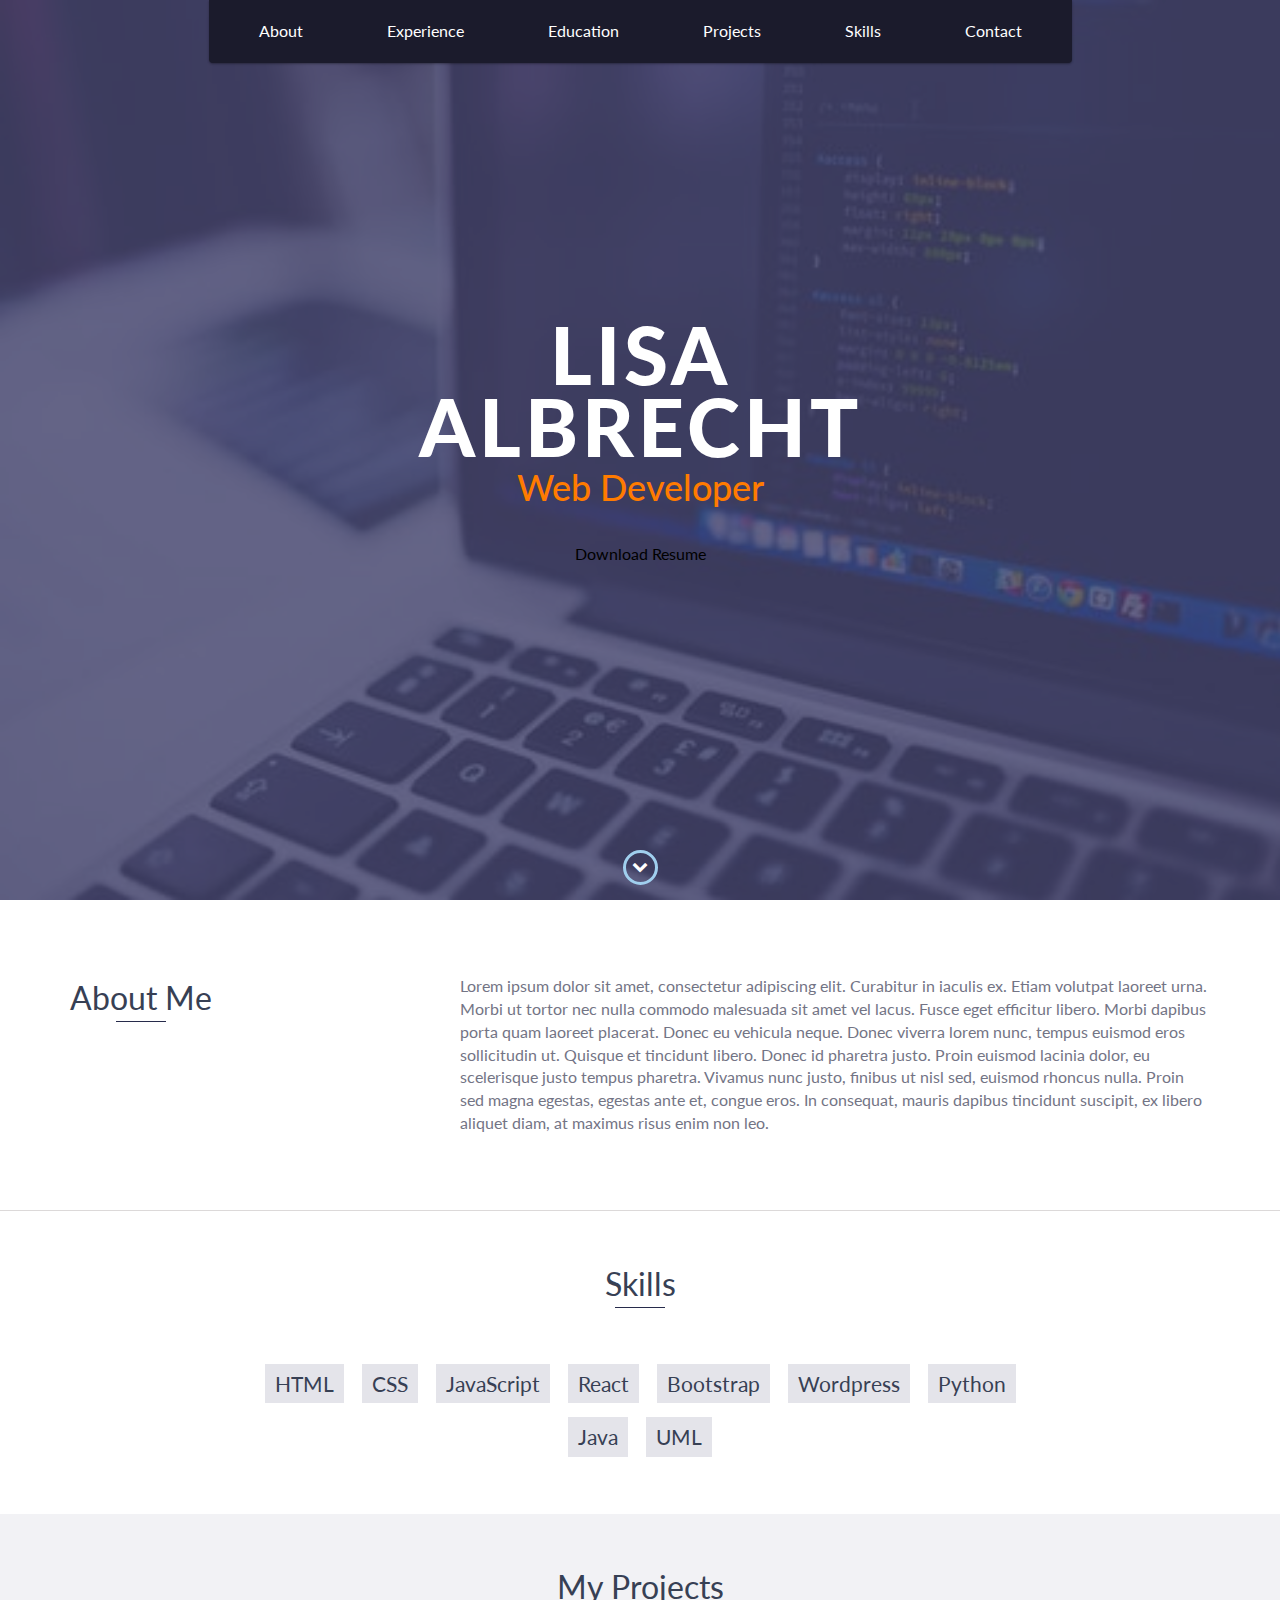
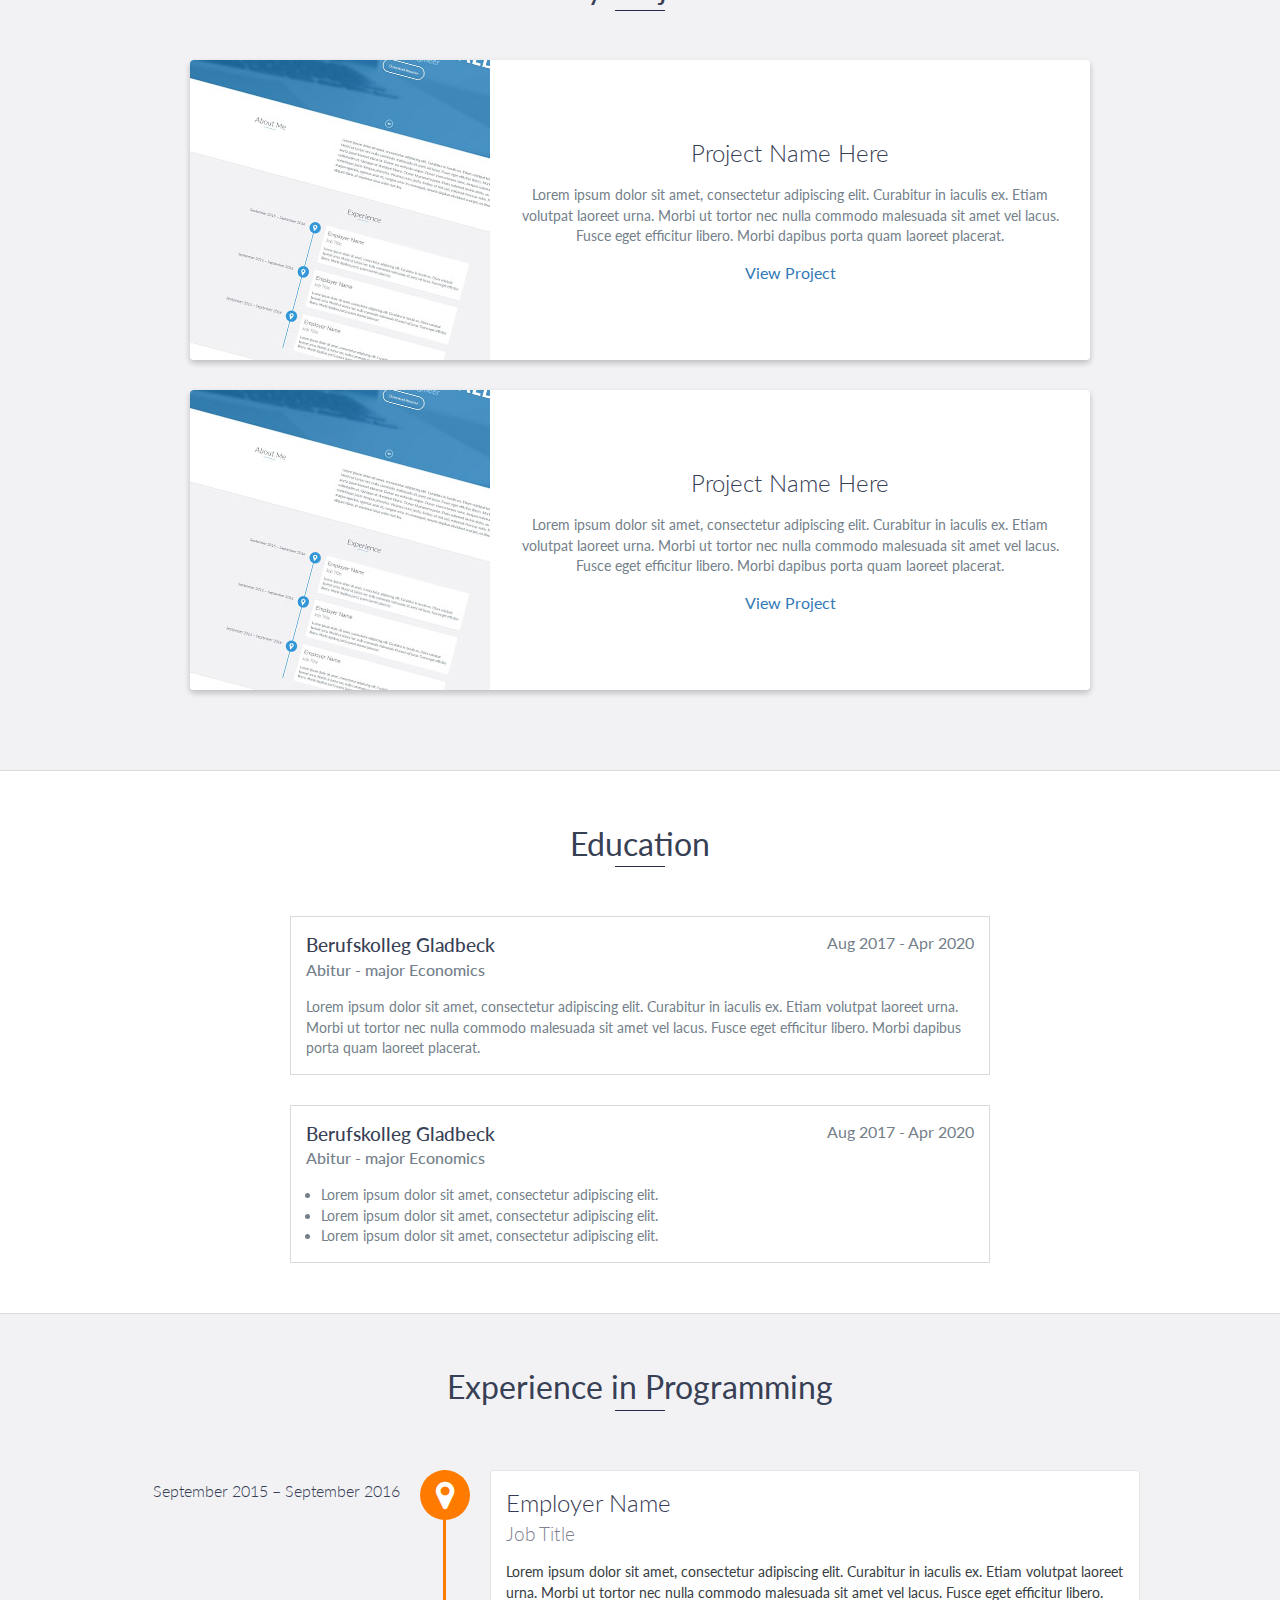
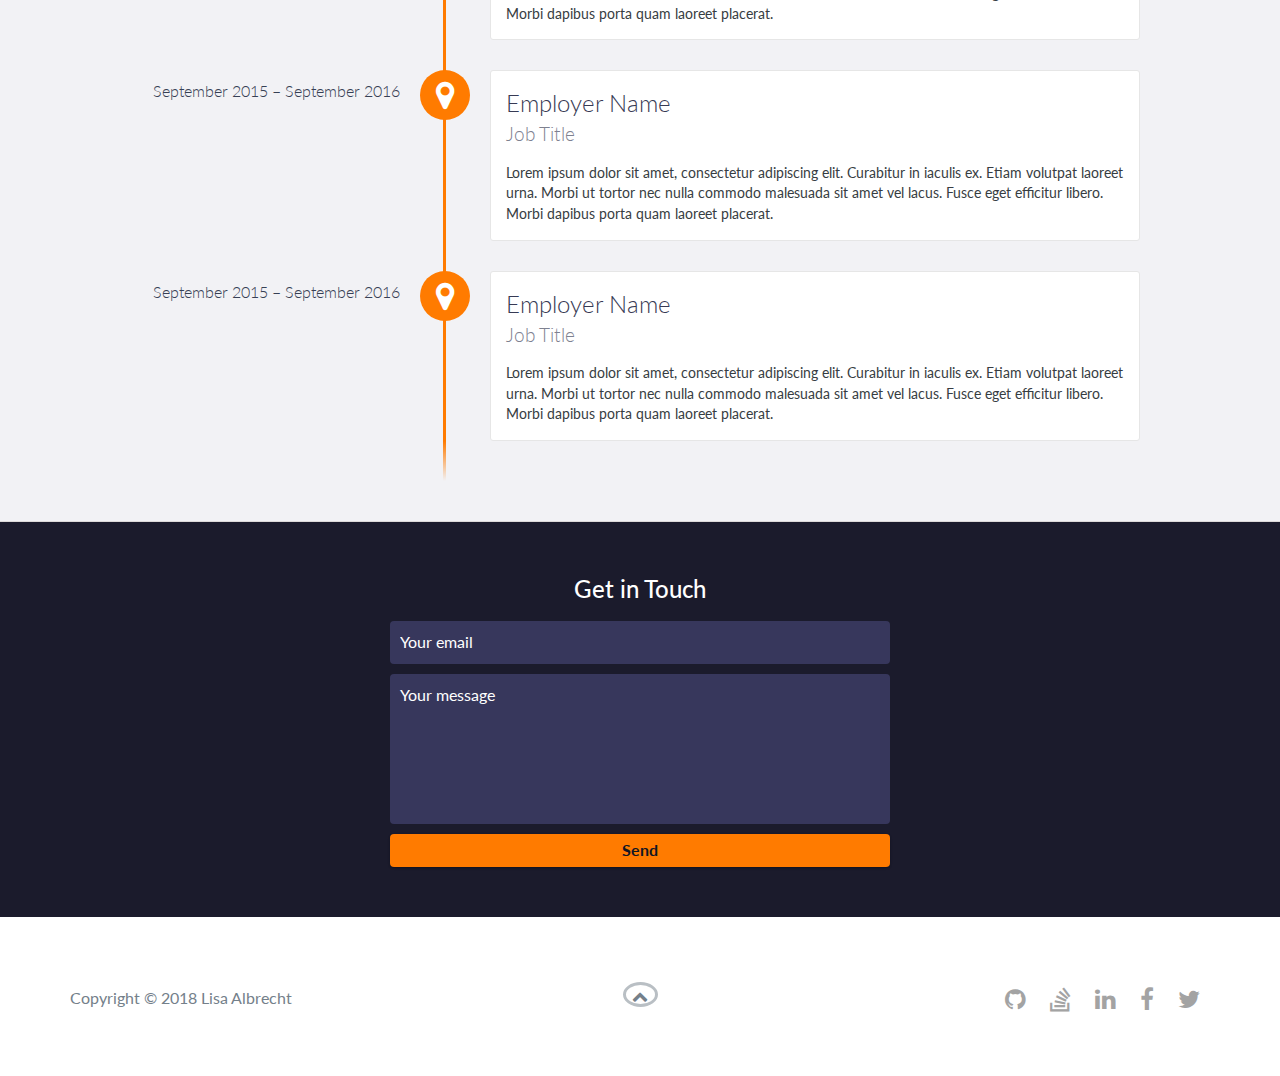
==== Personal_Website/index.html @ 87b9ea78 "Added files via upload" ====
<!DOCTYPE html>
<html class="no-js" lang="en">

<head>
    <meta charset="utf-8">
    <meta http-equiv="X-UA-Compatible" content="IE=edge">
    <meta name="viewport" content="width=device-width, initial-scale=1">
    <title>Lisa Albrecht Portfolio</title>
	<link rel="shortcut icon" href="icon.png" type="image">
	<link rel="icon" href="icon.png" type="image">
    <link href="https://fonts.googleapis.com/css?family=Lato:300,400,700,900" rel="stylesheet">
    <link rel="stylesheet" href="libs/font-awesome/css/font-awesome.min.css">
    <link href="css/bootstrap.min.css" rel="stylesheet">
    <link href="css/styles.css" rel="stylesheet">
</head>

<body>
    <div id="mobile-menu-open" class="shadow-large">
        <i class="fa fa-bars" aria-hidden="true"></i>
    </div>
    <!-- End #mobile-menu-toggle -->
    <header>
        <div id="mobile-menu-close">
            <span>Close</span> <i class="fa fa-times" aria-hidden="true"></i>
        </div>
        <ul id="menu" class="shadow">
            <li>
                <a href="#about">About</a>
            </li>
            <li>
                <a href="#experience">Experience</a>
            </li>
            <li>
                <a href="#education">Education</a>
            </li>
            <li>
                <a href="#projects">Projects</a>
            </li>
            <li>
                <a href="#skills">Skills</a>
            </li>
            <li>
                <a href="#contact">Contact</a>
            </li>
        </ul>

    </header>
    <!-- End header -->

    <div id="lead">
        <div id="lead-content">
            <h1>Lisa Albrecht</h1>
            <h2>Web Developer</h2>
            <a href="#" class="btn-rounded-white">Download Resume</a>
        </div>
        <!-- End #lead-content -->

        <div id="lead-overlay"></div>

        <div id="lead-down">
            <span>
                <i class="fa fa-chevron-down" aria-hidden="true"></i>
            </span>
        </div>
        <!-- End #lead-down -->
    </div>
    <!-- End #lead -->

    <div id="about">
        <div class="container">
            <div class="row">
                <div class="col-md-4">
                    <h2 class="heading">About Me</h2>
                </div>
                <div class="col-md-8">
                    <p>
                        Lorem ipsum dolor sit amet, consectetur adipiscing elit. Curabitur in iaculis ex. Etiam volutpat laoreet urna. Morbi ut tortor nec nulla commodo malesuada sit amet vel lacus. Fusce eget efficitur libero. Morbi dapibus porta quam laoreet placerat. Donec
                        eu vehicula neque. Donec viverra lorem nunc, tempus euismod eros sollicitudin ut. Quisque et tincidunt libero. Donec id pharetra justo. Proin euismod lacinia dolor, eu scelerisque justo tempus pharetra. Vivamus nunc justo, finibus
                        ut nisl sed, euismod rhoncus nulla. Proin sed magna egestas, egestas ante et, congue eros. In consequat, mauris dapibus tincidunt suscipit, ex libero aliquet diam, at maximus risus enim non leo.
                    </p>
                </div>
            </div>
        </div>
    </div>
    <!-- End #about -->

    <div id="skills">
            <h2 class="heading">Skills</h2>
            <ul>
                <li>HTML</li>
                <li>CSS</li>
                <li>JavaScript</li>
                <li>React</li>
                <li>Bootstrap</li>
                <li>Wordpress</li>
                <li>Python</li>
                <!--<li>AngularJs</li>-->
                <li>Java</li>            
                <!--<li>PHP</li>
                <li>Laravel</li>-->
                <li>UML</li>
            </ul>
        </div>
        <!-- End #skills -->

        <div id="projects" class="background-alt">
                <h2 class="heading">My Projects</h2>
                <div class="container">
                    <div class="row">
                        <div class="project shadow-large">
                            <div class="project-image">
                                <img src="images/project.jpg" />
                            </div>
                            <!-- End .project-image -->
                            <div class="project-info">
                                <h3>Project Name Here</h3>
                                <p>
                                    Lorem ipsum dolor sit amet, consectetur adipiscing elit. Curabitur in iaculis ex. Etiam volutpat laoreet urna. Morbi ut tortor nec nulla commodo malesuada sit amet vel lacus. Fusce eget efficitur libero. Morbi dapibus porta quam laoreet placerat.
                                </p>
                                <a href="#">View Project</a>
                            </div>
                            <!-- End .project-info -->
                        </div>
                        <!-- End .project -->
        
                        <div class="project shadow-large">
                            <div class="project-image">
                                <img src="images/project.jpg" />
                            </div>
                            <!-- End .project-image -->
                            <div class="project-info">
                                <h3>Project Name Here</h3>
                                <p>
                                    Lorem ipsum dolor sit amet, consectetur adipiscing elit. Curabitur in iaculis ex. Etiam volutpat laoreet urna. Morbi ut tortor nec nulla commodo malesuada sit amet vel lacus. Fusce eget efficitur libero. Morbi dapibus porta quam laoreet placerat.
                                </p>
                                <a href="#">View Project</a>
                            </div>
                            <!-- End .project-info -->
                        </div>
                        <!-- End .project -->
                    </div>
                </div>
            </div>
            <!-- End #projects -->

    <div id="education">
        <h2 class="heading">Education</h2>
        <div class="education-block">
            <h3>Berufskolleg Gladbeck</h3>
            <span class="education-date">Aug 2017 - Apr 2020</span>
            <h4>Abitur - major Economics</h4>
            <p>
                Lorem ipsum dolor sit amet, consectetur adipiscing elit. Curabitur in iaculis ex. Etiam volutpat laoreet urna. Morbi ut tortor nec nulla commodo malesuada sit amet vel lacus. Fusce eget efficitur libero. Morbi dapibus porta quam laoreet placerat.
            </p>
        </div>
        <!-- End .education-block -->

        <div class="education-block">
            <h3>Berufskolleg Gladbeck</h3>
            <span class="education-date">Aug 2017 - Apr 2020</span>
            <h4>Abitur - major Economics</h4>
            <ul>
                <li>
                    Lorem ipsum dolor sit amet, consectetur adipiscing elit.
                </li>
                <li>
                    Lorem ipsum dolor sit amet, consectetur adipiscing elit.
                </li>
                <li>
                    Lorem ipsum dolor sit amet, consectetur adipiscing elit.
                </li>
            </ul>
        </div>
        <!-- End .education-block -->
    </div>
    <!-- End #education -->

    <div id="experience" class="background-alt">
            <h2 class="heading">Experience in Programming</h2>
            <div id="experience-timeline">
                <div data-date="September 2015 – September 2016">
                    <h3>Employer Name</h3>
                    <h4>Job Title</h4>
                    <p>
                        Lorem ipsum dolor sit amet, consectetur adipiscing elit. Curabitur in iaculis ex. Etiam volutpat laoreet urna. Morbi ut tortor nec nulla commodo malesuada sit amet vel lacus. Fusce eget efficitur libero. Morbi dapibus porta quam laoreet placerat.
                    </p>
                </div>
    
                <div data-date="September 2015 – September 2016">
                    <h3>Employer Name</h3>
                    <h4>Job Title</h4>
                    <p>
                        Lorem ipsum dolor sit amet, consectetur adipiscing elit. Curabitur in iaculis ex. Etiam volutpat laoreet urna. Morbi ut tortor nec nulla commodo malesuada sit amet vel lacus. Fusce eget efficitur libero. Morbi dapibus porta quam laoreet placerat.
                    </p>
                </div>
    
                <div data-date="September 2015 – September 2016">
                    <h3>Employer Name</h3>
                    <h4>Job Title</h4>
                    <p>
                        Lorem ipsum dolor sit amet, consectetur adipiscing elit. Curabitur in iaculis ex. Etiam volutpat laoreet urna. Morbi ut tortor nec nulla commodo malesuada sit amet vel lacus. Fusce eget efficitur libero. Morbi dapibus porta quam laoreet placerat.
                    </p>
                </div>
            </div>
        </div>
        <!-- End #experience -->

    <div id="contact">
        <h2>Get in Touch</h2>
        <div id="contact-form">
            <form method="POST" action="https://formspree.io/email@email.com">
                <input type="hidden" name="_subject" value="Contact request from personal website" />
                <input type="email" name="_replyto" placeholder="Your email" required>
                <textarea name="message" placeholder="Your message" required></textarea>
                <button type="submit">Send</button>
            </form>
        </div>
        <!-- End #contact-form -->
    </div>
    <!-- End #contact -->

    <footer>
        <div class="container">
            <div class="row">
                <div class="col-sm-5 copyright">
                    <p>
                        Copyright &copy; 2018 Lisa Albrecht
                    </p>
                </div>
                <div class="col-sm-2 top">
                    <span id="to-top">
                        <i class="fa fa-chevron-up" aria-hidden="true"></i>
                    </span>
                </div>
                <div class="col-sm-5 social">
                    <ul>
                        <li>
                            <a href="https://github.com/ivyxox" target="_blank"><i class="fa fa-github" aria-hidden="true"></i></a>
                        </li>
                        <li>
                            <a href="https://stackoverflow.com/" target="_blank"><i class="fa fa-stack-overflow" aria-hidden="true"></i></a>
                        </li>
                        <li>
                            <a href="https://linkedin.com/" target="_blank"><i class="fa fa-linkedin" aria-hidden="true"></i></a>
                        </li>
                        <li>
                            <a href="https://www.facebook.com/" target="_blank"><i class="fa fa-facebook" aria-hidden="true"></i></a>
                        </li>
                        <li>
                            <a href="https://twitter.com/" target="_blank"><i class="fa fa-twitter" aria-hidden="true"></i></a>
                        </li>
                    </ul>
                </div>
            </div>
        </div>
    </footer>
    <!-- End footer -->

    <script src="https://ajax.googleapis.com/ajax/libs/jquery/1.12.4/jquery.min.js"></script>
    <script src="js/scripts.min.js"></script>
</body>

</html>
---- Personal_Website/css/styles.css ----
/*!
    Title: Dev Portfolio Template
    Version: 1.2.1
    Last Change: 08/28/2017
    Author: Ryan Fitzgerald
    Repo: https://github.com/RyanFitzgerald/devportfolio-template
    Issues: https://github.com/RyanFitzgerald/devportfolio-template/issues

    Description: This file contains all the styles associated with the page
    that don't come from third party libraries. This file gets compiled using
    Gulp and send to the /css folder which is then loaded on the page.
*/
body{
    font-family:'Lato', sans-serif;font-size:16px
}
body.active {
    overflow:hidden;z-index:-1
}
.no-js #experience-timeline>div{
    background:#fff;padding:10px;margin-bottom:10px;border:1px solid #dcd9d9
}
.no-js #experience-timeline>div h3{
    font-size:1.5em;font-weight:300;color:#373a54;display:inline-block;margin:0}
.no-js #experience-timeline>div h4{
    font-size:1.2em;font-weight:300;color:#7e8390;margin:0 0 15px 0}
.no-js #experience-timeline>div p{
    color:#747a8a;font-size:0.9em;margin:0}
.no-js #experience-timeline:before,.no-js #experience-timeline:after{
    content:none}
@keyframes dropHeader{
    0%{transform:translateY(-100%)}
    100%{transform:translateY(0)}}
header{
    position:absolute;top:0;left:0;right:0;text-align:center;z-index:10;
    animation-name:dropHeader;animation-iteration-count:1;
    animation-timing-function:ease;animation-duration:1.2s;
}
header ul{
    display:inline-block;background:rgb(27, 27, 44);
    text-align:center;padding:10px;margin:0;
    border-bottom-right-radius:4px;
    border-bottom-left-radius:4px}
header li{
    display:inline-block}header a{display:block;color:#ffffff;padding:10px 40px}
header a:hover{
    color:#fdfdfd;text-decoration:none;background:rgb(37, 37, 58);border-radius:4px}
header a:focus{
    color:#403f80;text-decoration:none}
header.active{
    display:block}
header.sticky{
    position:fixed;z-index:999}
#menu.active{display:block}
#mobile-menu-open{
    display:none;cursor:pointer;position:fixed;right:15px;top:10px;color:#c9c9c9;
    font-size:1.5em;z-index:20;padding:0 7px;border-radius:4px;background:#fff}
#mobile-menu-close{
    display:none;text-align:right;width:100%;background:rgb(255, 255, 255);
    font-size:1.5em;padding-right:15px;padding-top:10px;cursor:pointer;color:#706f88}
#mobile-menu-close span{
    font-size:0.5em;text-transform:uppercase}
#mobile-menu-close i{
    vertical-align:middle}footer{padding:50px 0}
.copyright{
    padding-top:20px}.copyright p{margin:0;color:#74808a}
.top{
    text-align:center}
.top span{
    cursor:pointer;display:block;margin:15px auto 0 auto;width:35px;height:25px;border-radius:50%;border:3px solid #b9bfc4;text-align:center}
.top i{
    color:#74808a}
.social{
    text-align:right}
.social ul{
    margin:5px 0 0 0;padding:0}
.social li{
    display:inline-block;font-size:1.5em;list-style:none}
.social a{
    display:block;color:#a3a3a3;padding:10px}.social a:hover{color: rgb(27, 27, 44)}
.btn-rounded-white{
    display:inline-block;color:rgb(0, 0, 0);padding:15px 25px; 
    /*background: rgb(232, 232, 255);*/ border-radius:20px;transition:.5s ease all}
.btn-rounded-white:hover{
    color:#ffffff;background:rgb(27, 27, 44);text-decoration:none;}
.grow:hover
{
    -webkit-transform: scale(1.3);
    -ms-transform: scale(1.3);
    transform: scale(1.3);
    box-shadow:0 3px 6px rgba(0,0,0,0.08),0 3px 6px rgba(0,0,0,0.15);
}
.shadow{
    box-shadow:0 1px 3px rgba(0,0,0,0.12),0 1px 2px rgba(0,0,0,0.24)}
.shadow-large{
    box-shadow:0 3px 6px rgba(0,0,0,0.08),0 3px 6px rgba(0,0,0,0.15)}
.heading{
    position:relative;display:inline-block;font-size:2em;font-weight:400;margin:0 0 30px 0}
.heading:after{
    position:absolute;content:'';top:100%;height:1px;width:50px;left:0;right:0;margin:0 auto;background:#272b4b}
.background-alt{
    background:#f2f2f5}
#lead{
    position:relative;height:100vh;min-height:500px;max-height:1080px;background:url(../images/lead-bg.jpeg);
    background-size:cover;padding:15px;overflow:hidden}
#lead-content{
    position:absolute;z-index:10;top:50%;left:50%;transform:translate(-50%, -50%);text-align:center}
#lead-content h1,#lead-content h2{
    margin:0}
#lead-content h1{
    color:#fff;font-weight:900;font-size:5em;text-transform:uppercase;letter-spacing:0.05em;line-height:0.9em}
#lead-content h2{
    color:#ff7b00;font-weight:500;font-size:2.25em;margin-bottom:15px}
#lead-overlay{
    position:absolute;height:100%;width:100%;top:0;right:0;bottom:0;left:0;background:rgba(63, 63, 105, 0.8);z-index:1}
#lead-down{
    position:absolute;left:0;right:0;width:100%;text-align:center;z-index:10;bottom:15px;color:#fff}
#lead-down span{
    cursor:pointer;display:block;margin:0 auto;width:35px;height:35px;border-radius:50%;border:3px solid #a0cfee;text-align:center}
#lead-down i{
    animation:pulsate 1.5s ease;animation-iteration-count:infinite;padding-top:5px}
@keyframes pulsate{
    0%{transform:scale(1, 1)}
    50%{transform:scale(1.2, 1.2)}
    100%{transform:scale(1, 1)}}
#about{
    padding:75px 15px;border-bottom:1px solid #dcd9d9}#about h2{color:#374054}
#about p{
    color:#737485;margin:0}
#experience{
    padding:50px 15px;text-align:center;border-bottom:1px solid #dcd9d9}
#experience h2{
    color:#374054}
#experience-timeline{
    margin:30px auto 0 auto;position:relative;max-width:1000px}
#experience-timeline:before{
    position:absolute;content:'';top:0;bottom:0;left:303px;right:auto;height:100%;width:3px;background:#ff7b00;z-index:0}
#experience-timeline:after{
    position:absolute;content:'';width:3px;height:40px;background:#33327c;
    background:linear-gradient(to bottom,#ff7b00, rgba(52,152,219,0));top:100%;left:303px}
.vtimeline-content{
    margin-left:350px;background:#fff;border:1px solid #e6e6e6;padding:15px;border-radius:3px;text-align:left}
.vtimeline-content h3{
    font-size:1.5em;font-weight:300;color:#373a54;display:inline-block;margin:0}
.vtimeline-content h4{
    font-size:1.2em;font-weight:300;color:#7e8190;margin:0 0 15px 0}
.vtimeline-content p{
    color:#373d42;font-size:0.9em;margin:0}
.vtimeline-point{
    position:relative;display:block;vertical-align:top;margin-bottom:30px}
.vtimeline-icon{
    position:relative;color:#fff;width:50px;height:50px;
    background:#ff7b00;border-radius:50%;float:left;z-index:99;margin-left:280px}.vtimeline-icon i{display:block;font-size:2em;margin-top:10px}.vtimeline-date{width:260px;text-align:right;position:absolute;left:0;top:10px;font-weight:300;color:#374054}
#education{
    padding:50px 15px 20px 15px;border-bottom:1px solid #dcd9d9;text-align:center}
#education h2{
    color:#374054;margin-bottom:50px}
.education-block{
    max-width:700px;margin:0 auto 30px auto;padding:15px;border:1px solid #dcd9d9;text-align:left}
.education-block h3{
    font-weight:500;float:left;margin:0;color:#374054}
.education-block span{
    color:#74808a;float:right}
.education-block h4{
    color:#74808a;clear:both;font-weight:500;margin:0 0 15px 0}
.education-block p,.education-block ul{
    margin:0;color:#74808a;font-size:0.9em}
.education-block ul{
    padding:0 0 0 15px}#projects{padding:50px 15px;border-bottom:1px solid #dcd9d9;text-align:center}
#projects h2{
    color:#374054;margin-bottom:50px}
.project{
    position:relative;max-width:900px;margin:0 auto 30px auto;overflow:hidden;background:#fff;border-radius:4px}
.project-image{
    float:left}.project-info{position:absolute;top:50%;transform:translateY(-50%);margin-left:300px;padding:15px}
.project-info h3{
    font-size:1.5em;font-weight:300;color:#374054;margin:0 0 15px 0}
.project-info p{
    color:#74808a;margin:0 0 15px 0;font-size:0.9em}
.no-image .project-info{
    position:relative;margin:0;padding:30px 15px;transform:none}
#more-projects{
    display:none}#skills{padding:50px 15px;text-align:center}
#skills h2{
    color:#374054;margin-bottom:50px}
#skills ul{
    display:block;margin:0 auto;padding:0;max-width:800px}
#skills li{
    display:inline-block;margin:7px;padding:5px 10px;color:#374054;
    background:#e4e4ea;list-style:none;cursor:default;font-size:1.3em
}
#contact{
    padding:50px 15px;background:rgb(27, 27, 44);text-align:center}
#contact h2{
    margin:0 0 15px 0;color:#fff;font-weight:500}
#contact-form{
    max-width:500px;margin:0 auto}
#contact-form input,#contact-form textarea{
    display:block;width:100%;padding:10px;border-radius:4px;border:none;margin-bottom:10px;background:rgba(63, 63, 105, 0.8);
    color:#fff;transition:.5s ease all}
#contact-form input::-webkit-input-placeholder,#contact-form textarea::-webkit-input-placeholder{
    color:#fff}
#contact-form input:-moz-placeholder,#contact-form textarea:-moz-placeholder{
    color:#fff;opacity:1}
#contact-form input::-moz-placeholder,#contact-form textarea::-moz-placeholder{
    color:#fff;opacity:1}
#contact-form input:-ms-input-placeholder,#contact-form textarea:-ms-input-placeholder{
    color:#fff}
#contact-form input:focus,#contact-form textarea:focus{
    outline:none;background:rgba(68, 68, 114, 0.8)}
#contact-form textarea{
    height:150px;resize:none}
#contact-form button{
    display:block;width:100%;background:#ff7b00;border-radius:4px;padding:5px 10px;border:none;color:#101624;
    font-weight:700;box-shadow:0 1px 3px rgba(0,0,0,0.12),0 1px 2px rgba(0,0,0,0.24);transition:.5s ease all}
#contact-form button:hover{
   box-shadow:0 10px 20px rgba(0,0,0,0.19),0 8px 8px rgba(0, 0, 0, 0.329); background:#ff891c; color:#101624;}
.optional-section{
    padding:50px 15px;text-align:center;border-top:1px solid #dcd9d9}
.optional-section h2{
    color:#374054}
.optional-section-block{
    max-width:700px;margin:0 auto 30px auto;padding:15px;border:1px solid #dcd9d9;background:#fff;text-align:left}
.optional-section-block h3{
    font-weight:500;margin:0 0 15px 0;}
.optional-section-block h4{
    color:#74808a;clear:both;font-weight:500;margin:0 0 15px 0}
.optional-section-block p,.optional-section-block ul{
    margin:0 0 15px 0;color:#74808a;font-size:0.9em}
.optional-section-block ul{
    padding:0 0 0 15px}
@media only screen and (max-width: 750px){
    #experience-timeline:before,#experience-timeline:after{left:23px}
    .vtimeline-date{width:auto;text-align:left;position:relative;margin-bottom:15px;display:block;margin-left:70px}
    .vtimeline-icon{margin-left:0}
    .vtimeline-content{margin-left:70px}
}
@media only screen and (max-width: 992px){
    #lead{height:auto;min-height:auto;max-height:auto;padding:100px 15px}
    #lead-content{position:relative;transform:none;left:auto;top:auto}
    #lead-content h1{font-size:3em}
    #lead-content h2{font-size:1.75em}
    #about{text-align:center}
    #about p{text-align:left}
}
@media only screen and (max-width: 768px){
    header{position:fixed;display:none;z-index:999;animation:none;bottom:0;height:100%}
    #mobile-menu-open,#mobile-menu-close{display:block}#menu{height:100%;overflow-y:auto;box-shadow:none;border-radius:0;width:100%}
    #menu li{display:block;margin-bottom:10px}
    #lead-content h1{font-size:2em}
    #lead-content h2{font-size:1.3em}
    #lead-content a{padding:10px 20px}
    #lead-down{display:none}
    .education-block h3,.education-block span{float:none}
    .project-image{display:none}
    .project-info{position:relative;margin:0;padding:30px 15px;top:auto;transform:none}
    footer{text-align:center}
    .social{text-align:center}}
    @media only screen and (max-width: 480px){
        #lead-content h1{font-size:1.5em}
        #lead-content h2{font-size:1em}
        #lead-content a{font-size:0.9em;padding:5px 10px}}
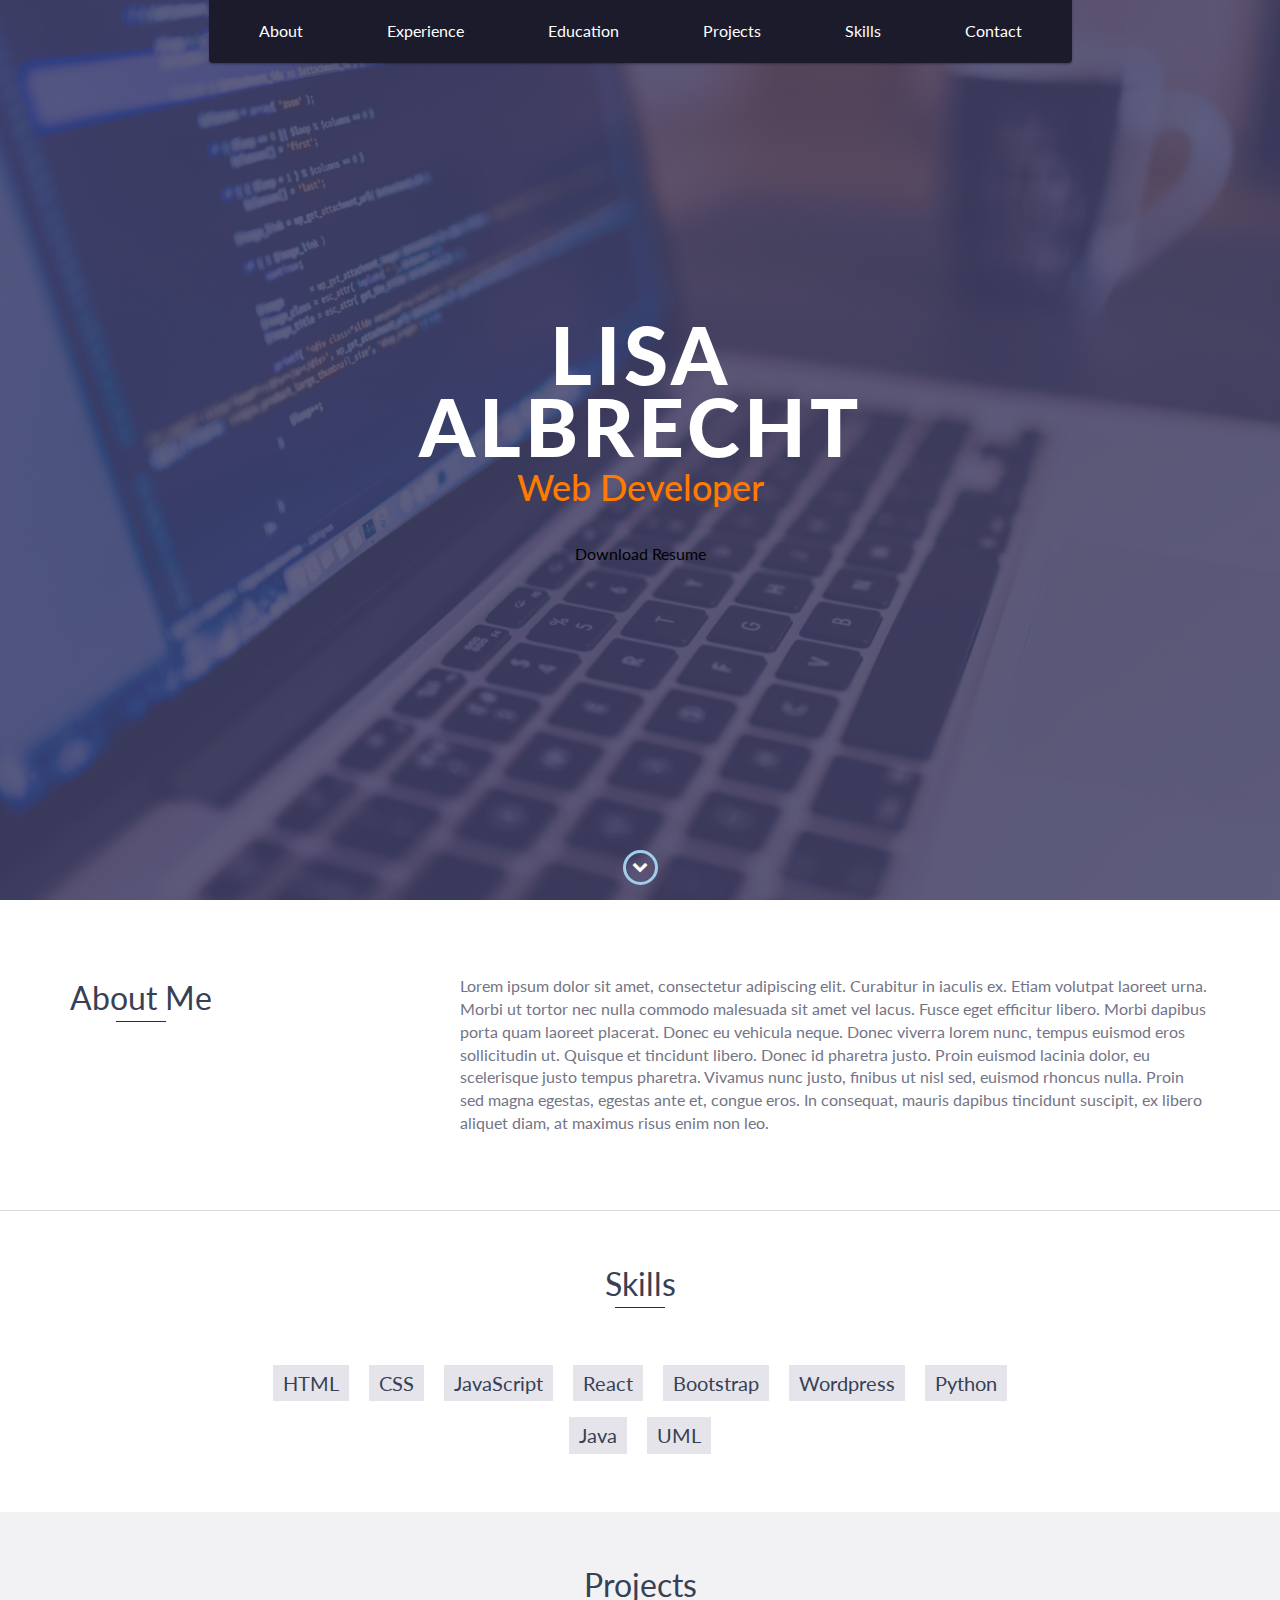
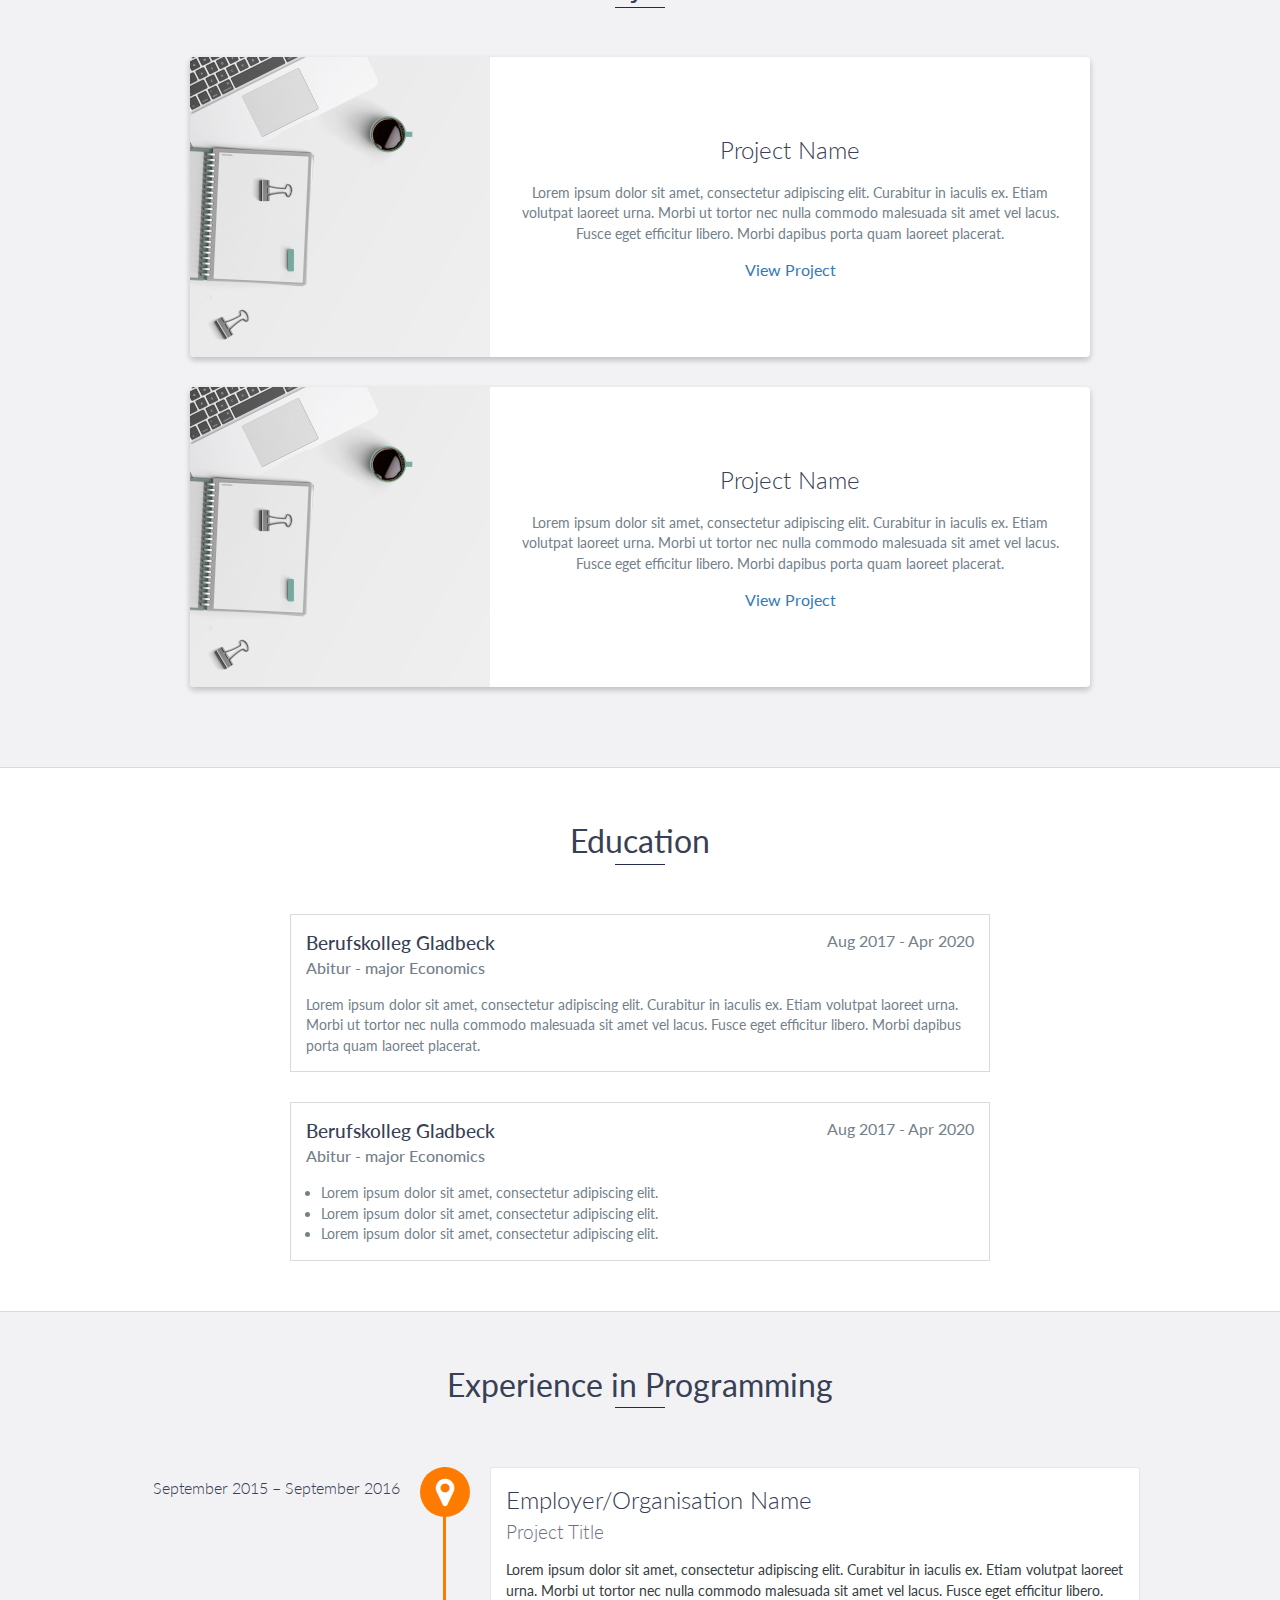
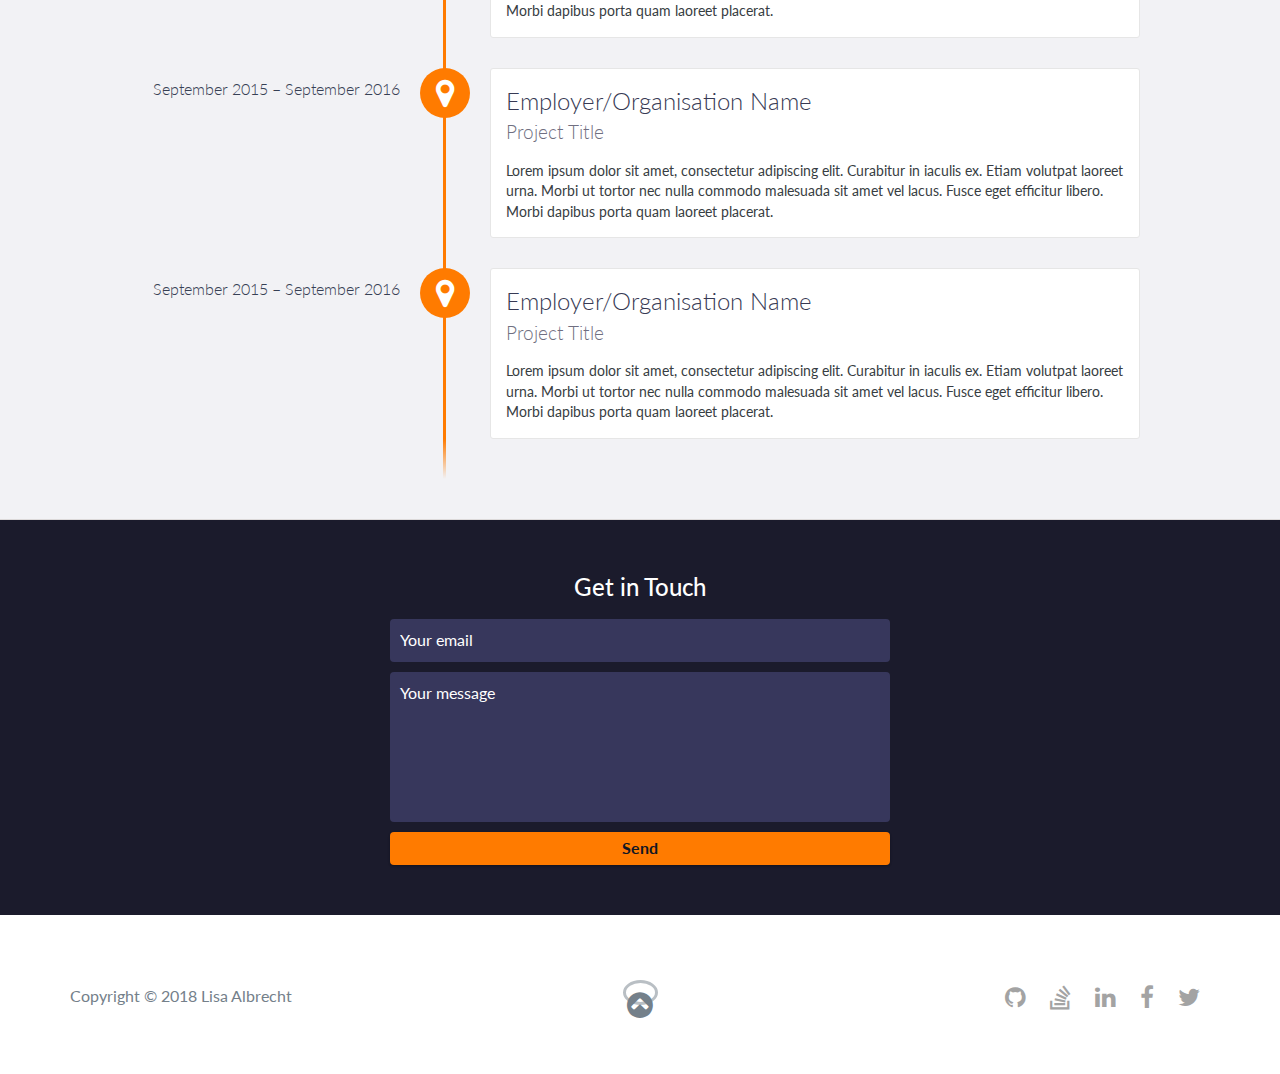
==== commit 80181d41: "navbar functionality, fa icons, colors, title-icon" ====
--- a/Personal_Website/index.html
+++ b/Personal_Website/index.html
@@ -104,16 +104,16 @@
         <!-- End #skills -->
 
         <div id="projects" class="background-alt">
-                <h2 class="heading">My Projects</h2>
+                <h2 class="heading">Projects</h2>
                 <div class="container">
                     <div class="row">
                         <div class="project shadow-large">
                             <div class="project-image">
-                                <img src="images/project.jpg" />
+                                <img src="./images/project3.jpg" />
                             </div>
                             <!-- End .project-image -->
                             <div class="project-info">
-                                <h3>Project Name Here</h3>
+                                <h3>Project Name</h3>
                                 <p>
                                     Lorem ipsum dolor sit amet, consectetur adipiscing elit. Curabitur in iaculis ex. Etiam volutpat laoreet urna. Morbi ut tortor nec nulla commodo malesuada sit amet vel lacus. Fusce eget efficitur libero. Morbi dapibus porta quam laoreet placerat.
                                 </p>
@@ -125,11 +125,11 @@
         
                         <div class="project shadow-large">
                             <div class="project-image">
-                                <img src="images/project.jpg" />
+                                <img src="./images/project3.jpg" />
                             </div>
                             <!-- End .project-image -->
                             <div class="project-info">
-                                <h3>Project Name Here</h3>
+                                <h3>Project Name</h3>
                                 <p>
                                     Lorem ipsum dolor sit amet, consectetur adipiscing elit. Curabitur in iaculis ex. Etiam volutpat laoreet urna. Morbi ut tortor nec nulla commodo malesuada sit amet vel lacus. Fusce eget efficitur libero. Morbi dapibus porta quam laoreet placerat.
                                 </p>
@@ -179,24 +179,24 @@
             <h2 class="heading">Experience in Programming</h2>
             <div id="experience-timeline">
                 <div data-date="September 2015 – September 2016">
-                    <h3>Employer Name</h3>
-                    <h4>Job Title</h4>
+                    <h3>Employer/Organisation Name</h3>
+                    <h4>Project Title</h4>
                     <p>
                         Lorem ipsum dolor sit amet, consectetur adipiscing elit. Curabitur in iaculis ex. Etiam volutpat laoreet urna. Morbi ut tortor nec nulla commodo malesuada sit amet vel lacus. Fusce eget efficitur libero. Morbi dapibus porta quam laoreet placerat.
                     </p>
                 </div>
     
                 <div data-date="September 2015 – September 2016">
-                    <h3>Employer Name</h3>
-                    <h4>Job Title</h4>
+                    <h3>Employer/Organisation Name</h3>
+                    <h4>Project Title</h4>
                     <p>
                         Lorem ipsum dolor sit amet, consectetur adipiscing elit. Curabitur in iaculis ex. Etiam volutpat laoreet urna. Morbi ut tortor nec nulla commodo malesuada sit amet vel lacus. Fusce eget efficitur libero. Morbi dapibus porta quam laoreet placerat.
                     </p>
                 </div>
     
                 <div data-date="September 2015 – September 2016">
-                    <h3>Employer Name</h3>
-                    <h4>Job Title</h4>
+                    <h3>Employer/Organisation Name</h3>
+                    <h4>Project Title</h4>
                     <p>
                         Lorem ipsum dolor sit amet, consectetur adipiscing elit. Curabitur in iaculis ex. Etiam volutpat laoreet urna. Morbi ut tortor nec nulla commodo malesuada sit amet vel lacus. Fusce eget efficitur libero. Morbi dapibus porta quam laoreet placerat.
                     </p>
@@ -229,7 +229,7 @@
                 </div>
                 <div class="col-sm-2 top">
                     <span id="to-top">
-                        <i class="fa fa-chevron-up" aria-hidden="true"></i>
+                        <i class="fa fa-chevron-circle-up"></i>
                     </span>
                 </div>
                 <div class="col-sm-5 social">
--- a/Personal_Website/css/styles.css
+++ b/Personal_Website/css/styles.css
@@ -41,9 +41,15 @@
     border-bottom-right-radius:4px;
     border-bottom-left-radius:4px}
 header li{
-    display:inline-block}header a{display:block;color:#ffffff;padding:10px 40px}
+    display:inline-block}
+header li:hover{
+    transition: 0.4ms; transform: scale(1.1);color:#fdfdfd;text-decoration:none;
+    background:rgb(37, 37, 58);border-radius:15px}
+header a{
+    display:block;color:#ffffff;padding:10px 40px}
 header a:hover{
-    color:#fdfdfd;text-decoration:none;background:rgb(37, 37, 58);border-radius:4px}
+    color:#fdfdfd;text-decoration:none;
+    background:rgb(37, 37, 58);border-radius:4px}
 header a:focus{
     color:#403f80;text-decoration:none}
 header.active{
@@ -82,13 +88,7 @@
     /*background: rgb(232, 232, 255);*/ border-radius:20px;transition:.5s ease all}
 .btn-rounded-white:hover{
     color:#ffffff;background:rgb(27, 27, 44);text-decoration:none;}
-.grow:hover
-{
-    -webkit-transform: scale(1.3);
-    -ms-transform: scale(1.3);
-    transform: scale(1.3);
-    box-shadow:0 3px 6px rgba(0,0,0,0.08),0 3px 6px rgba(0,0,0,0.15);
-}
+
 .shadow{
     box-shadow:0 1px 3px rgba(0,0,0,0.12),0 1px 2px rgba(0,0,0,0.24)}
 .shadow-large{
@@ -100,7 +100,7 @@
 .background-alt{
     background:#f2f2f5}
 #lead{
-    position:relative;height:100vh;min-height:500px;max-height:1080px;background:url(../images/lead-bg.jpeg);
+    position:relative;height:100vh;min-height:500px;max-height:1080px;background:url(../images/lead-bg.jpg);
     background-size:cover;padding:15px;overflow:hidden}
 #lead-content{
     position:absolute;z-index:10;top:50%;left:50%;transform:translate(-50%, -50%);text-align:center}
@@ -135,21 +135,23 @@
 #experience-timeline:before{
     position:absolute;content:'';top:0;bottom:0;left:303px;right:auto;height:100%;width:3px;background:#ff7b00;z-index:0}
 #experience-timeline:after{
-    position:absolute;content:'';width:3px;height:40px;background:#33327c;
+    position:absolute;content:'';width:3px;height:40px;background:#302f64;
     background:linear-gradient(to bottom,#ff7b00, rgba(52,152,219,0));top:100%;left:303px}
 .vtimeline-content{
     margin-left:350px;background:#fff;border:1px solid #e6e6e6;padding:15px;border-radius:3px;text-align:left}
 .vtimeline-content h3{
     font-size:1.5em;font-weight:300;color:#373a54;display:inline-block;margin:0}
 .vtimeline-content h4{
-    font-size:1.2em;font-weight:300;color:#7e8190;margin:0 0 15px 0}
+    font-size:1.2em;font-weight:300;color:#706f81;margin:0 0 15px 0}
 .vtimeline-content p{
     color:#373d42;font-size:0.9em;margin:0}
 .vtimeline-point{
-    position:relative;display:block;vertical-align:top;margin-bottom:30px}
+    position:relative;display:block;margin-bottom:30px}
 .vtimeline-icon{
     position:relative;color:#fff;width:50px;height:50px;
-    background:#ff7b00;border-radius:50%;float:left;z-index:99;margin-left:280px}.vtimeline-icon i{display:block;font-size:2em;margin-top:10px}.vtimeline-date{width:260px;text-align:right;position:absolute;left:0;top:10px;font-weight:300;color:#374054}
+    background:#ff7b00;border-radius:50%;float:left;z-index:99;margin-left:280px}
+.vtimeline-icon i{display:block;font-size:2em;margin-top:10px}
+.vtimeline-date{width:260px;text-align:right;position:absolute;left:0;top:10px;font-weight:300;color:#374054}
 #education{
     padding:50px 15px 20px 15px;border-bottom:1px solid #dcd9d9;text-align:center}
 #education h2{
@@ -185,8 +187,11 @@
 #skills ul{
     display:block;margin:0 auto;padding:0;max-width:800px}
 #skills li{
-    display:inline-block;margin:7px;padding:5px 10px;color:#374054;
-    background:#e4e4ea;list-style:none;cursor:default;font-size:1.3em
+    display:inline-block;margin:8px;padding:4px 10px;color:#374054;
+    background:#e4e4ea;list-style:none;cursor:default;font-size:1.25em
+}
+#to-top{
+    font-size: 30px;
 }
 #contact{
     padding:50px 15px;background:rgb(27, 27, 44);text-align:center}
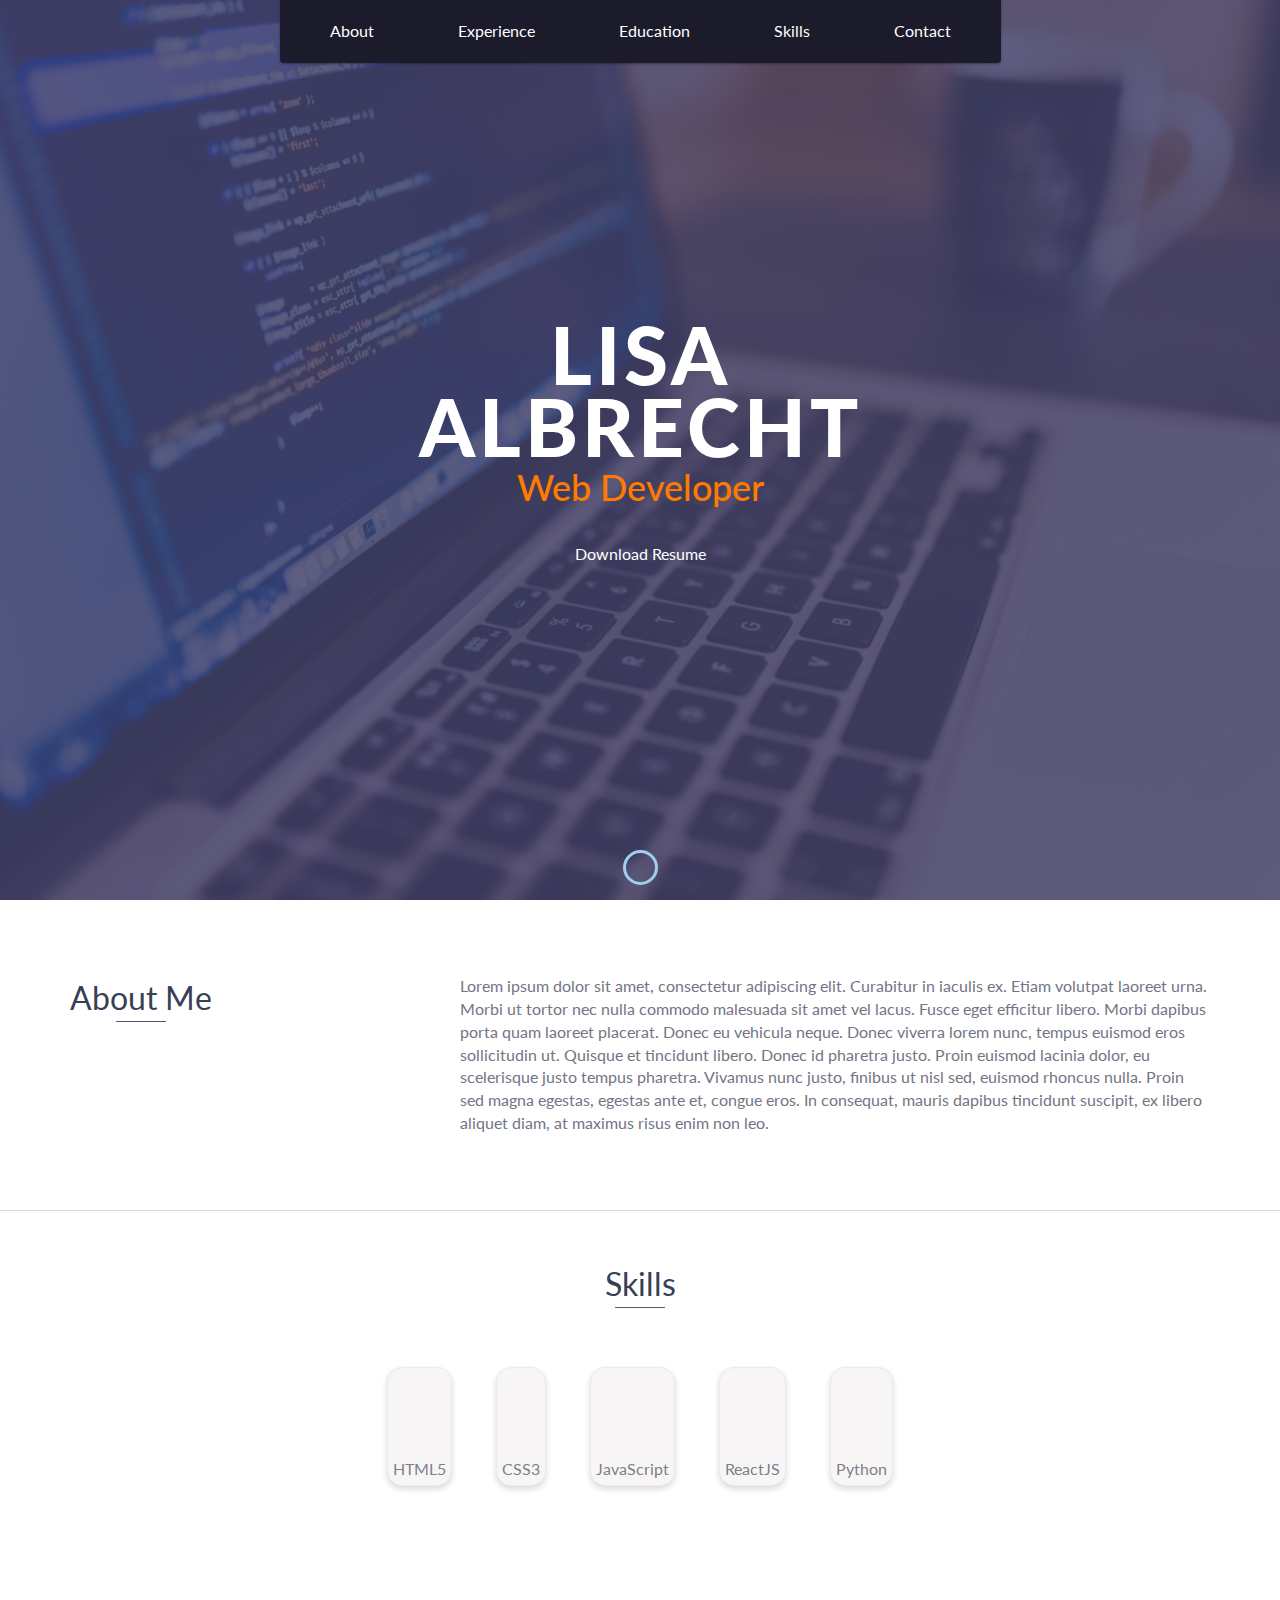
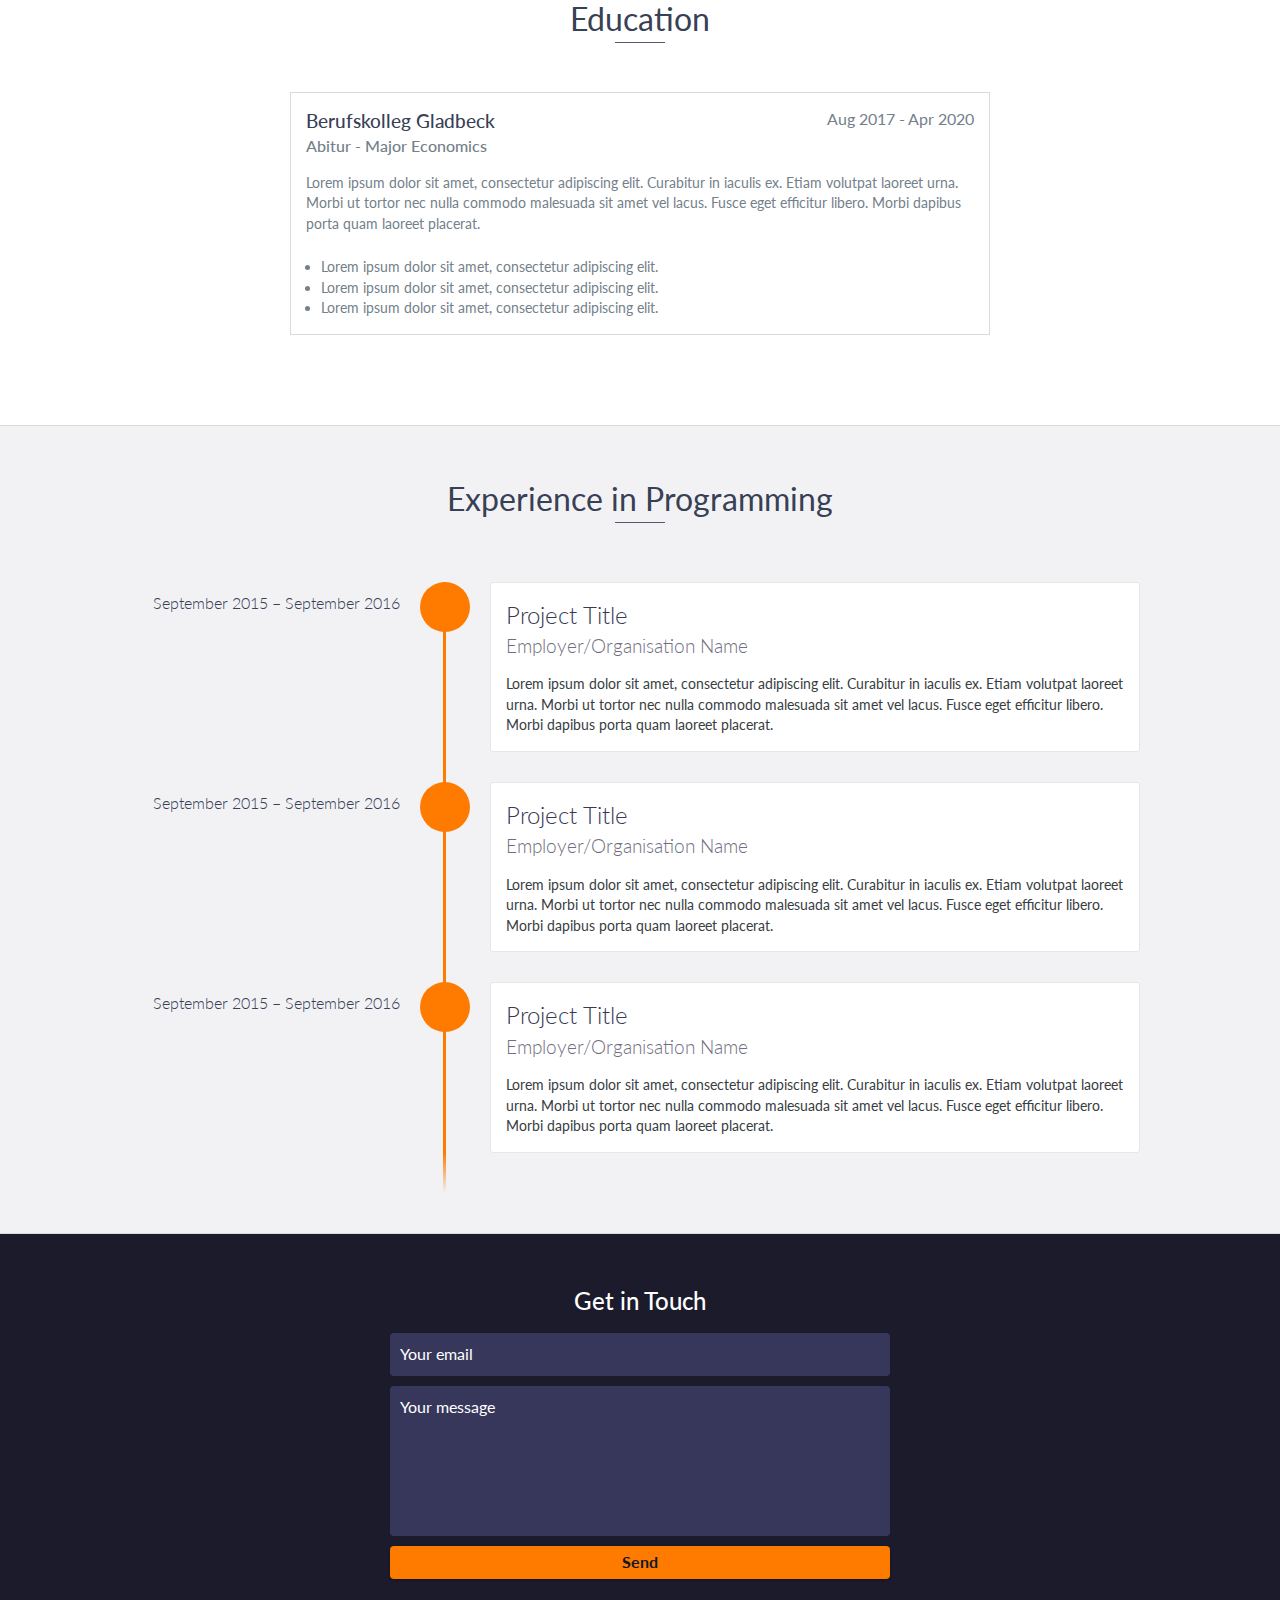
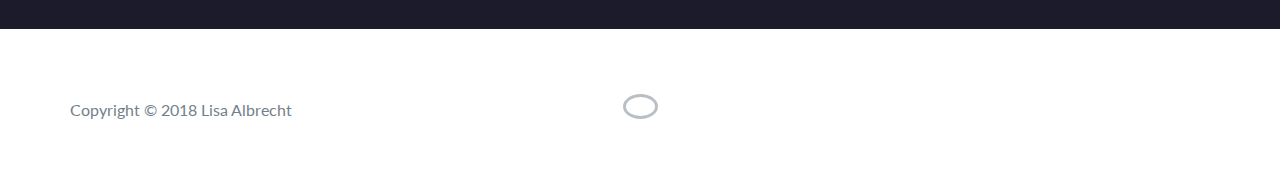
==== commit 2c3634e7: "shorter version, with animated Skill-Icons" ====
--- a/Personal_Website/index.html
+++ b/Personal_Website/index.html
@@ -8,10 +8,10 @@
     <title>Lisa Albrecht Portfolio</title>
 	<link rel="shortcut icon" href="icon.png" type="image">
 	<link rel="icon" href="icon.png" type="image">
-    <link href="https://fonts.googleapis.com/css?family=Lato:300,400,700,900" rel="stylesheet">
-    <link rel="stylesheet" href="libs/font-awesome/css/font-awesome.min.css">
-    <link href="css/bootstrap.min.css" rel="stylesheet">
-    <link href="css/styles.css" rel="stylesheet">
+    <link rel="stylesheet" href="https://fonts.googleapis.com/css?family=Lato:300,400,700,900">
+    <link rel="stylesheet" href="css/bootstrap.min.css">
+    <link rel="stylesheet" href="css/styles.css">
+    <link rel="stylesheet" href="https://use.fontawesome.com/releases/v5.5.0/css/all.css" integrity="sha384-B4dIYHKNBt8Bc12p+WXckhzcICo0wtJAoU8YZTY5qE0Id1GSseTk6S+L3BlXeVIU" crossorigin="anonymous">
 </head>
 
 <body>
@@ -34,9 +34,6 @@
                 <a href="#education">Education</a>
             </li>
             <li>
-                <a href="#projects">Projects</a>
-            </li>
-            <li>
                 <a href="#skills">Skills</a>
             </li>
             <li>
@@ -51,7 +48,7 @@
         <div id="lead-content">
             <h1>Lisa Albrecht</h1>
             <h2>Web Developer</h2>
-            <a href="#" class="btn-rounded-white">Download Resume</a>
+            <a href="" class="btn-rounded-white">Download Resume</a>
         </div>
         <!-- End #lead-content -->
 
@@ -71,6 +68,7 @@
             <div class="row">
                 <div class="col-md-4">
                     <h2 class="heading">About Me</h2>
+                    <a src="me.jpg"></a>
                 </div>
                 <div class="col-md-8">
                     <p>
@@ -85,118 +83,57 @@
     <!-- End #about -->
 
     <div id="skills">
-            <h2 class="heading">Skills</h2>
-            <ul>
-                <li>HTML</li>
-                <li>CSS</li>
-                <li>JavaScript</li>
-                <li>React</li>
-                <li>Bootstrap</li>
-                <li>Wordpress</li>
-                <li>Python</li>
-                <!--<li>AngularJs</li>-->
-                <li>Java</li>            
-                <!--<li>PHP</li>
-                <li>Laravel</li>-->
-                <li>UML</li>
-            </ul>
-        </div>
-        <!-- End #skills -->
-
-        <div id="projects" class="background-alt">
-                <h2 class="heading">Projects</h2>
-                <div class="container">
-                    <div class="row">
-                        <div class="project shadow-large">
-                            <div class="project-image">
-                                <img src="./images/project3.jpg" />
-                            </div>
-                            <!-- End .project-image -->
-                            <div class="project-info">
-                                <h3>Project Name</h3>
-                                <p>
-                                    Lorem ipsum dolor sit amet, consectetur adipiscing elit. Curabitur in iaculis ex. Etiam volutpat laoreet urna. Morbi ut tortor nec nulla commodo malesuada sit amet vel lacus. Fusce eget efficitur libero. Morbi dapibus porta quam laoreet placerat.
-                                </p>
-                                <a href="#">View Project</a>
-                            </div>
-                            <!-- End .project-info -->
-                        </div>
-                        <!-- End .project -->
-        
-                        <div class="project shadow-large">
-                            <div class="project-image">
-                                <img src="./images/project3.jpg" />
-                            </div>
-                            <!-- End .project-image -->
-                            <div class="project-info">
-                                <h3>Project Name</h3>
-                                <p>
-                                    Lorem ipsum dolor sit amet, consectetur adipiscing elit. Curabitur in iaculis ex. Etiam volutpat laoreet urna. Morbi ut tortor nec nulla commodo malesuada sit amet vel lacus. Fusce eget efficitur libero. Morbi dapibus porta quam laoreet placerat.
-                                </p>
-                                <a href="#">View Project</a>
-                            </div>
-                            <!-- End .project-info -->
-                        </div>
-                        <!-- End .project -->
-                    </div>
-                </div>
-            </div>
-            <!-- End #projects -->
-
+            <h2 class="heading">Skills</h2> <br/>
+                <li><i id="htmli" class="fab fa-html5"></i><br/>HTML5</li>
+                <li><i id="cssi" class="fab fa-css3"></i><br/>CSS3</li>
+                <li><i id="jsi" class="fab fa-js-square"></i><br/>JavaScript</li>
+                <li><i id="reacti" class="fab fa-react"></i><br/>ReactJS</li>
+                <li><i id="pythoni" class="fab fa-python"></i><br/>Python</li>
+        </div>
+       
     <div id="education">
         <h2 class="heading">Education</h2>
         <div class="education-block">
             <h3>Berufskolleg Gladbeck</h3>
             <span class="education-date">Aug 2017 - Apr 2020</span>
-            <h4>Abitur - major Economics</h4>
-            <p>
-                Lorem ipsum dolor sit amet, consectetur adipiscing elit. Curabitur in iaculis ex. Etiam volutpat laoreet urna. Morbi ut tortor nec nulla commodo malesuada sit amet vel lacus. Fusce eget efficitur libero. Morbi dapibus porta quam laoreet placerat.
-            </p>
-        </div>
+            <h4>Abitur - Major Economics</h4>
+                <p>
+                    Lorem ipsum dolor sit amet, consectetur adipiscing elit. Curabitur in iaculis ex. Etiam volutpat laoreet urna. Morbi ut tortor nec nulla commodo malesuada sit amet vel lacus. Fusce eget efficitur libero. Morbi dapibus porta quam laoreet placerat.
+                </p>
+            <br/>
+                <p>
+                <ul>
+                    <li>Lorem ipsum dolor sit amet, consectetur adipiscing elit.</li>
+                    <li>Lorem ipsum dolor sit amet, consectetur adipiscing elit.</li>
+                    <li>Lorem ipsum dolor sit amet, consectetur adipiscing elit.</li>
+                </ul>
+                </p>
+        </div>
+    </div>
         <!-- End .education-block -->
-
-        <div class="education-block">
-            <h3>Berufskolleg Gladbeck</h3>
-            <span class="education-date">Aug 2017 - Apr 2020</span>
-            <h4>Abitur - major Economics</h4>
-            <ul>
-                <li>
-                    Lorem ipsum dolor sit amet, consectetur adipiscing elit.
-                </li>
-                <li>
-                    Lorem ipsum dolor sit amet, consectetur adipiscing elit.
-                </li>
-                <li>
-                    Lorem ipsum dolor sit amet, consectetur adipiscing elit.
-                </li>
-            </ul>
-        </div>
-        <!-- End .education-block -->
-    </div>
-    <!-- End #education -->
 
     <div id="experience" class="background-alt">
             <h2 class="heading">Experience in Programming</h2>
             <div id="experience-timeline">
                 <div data-date="September 2015 – September 2016">
-                    <h3>Employer/Organisation Name</h3>
-                    <h4>Project Title</h4>
+                    <h3>Project Title</h3>
+                    <h4>Employer/Organisation Name</h4>
                     <p>
                         Lorem ipsum dolor sit amet, consectetur adipiscing elit. Curabitur in iaculis ex. Etiam volutpat laoreet urna. Morbi ut tortor nec nulla commodo malesuada sit amet vel lacus. Fusce eget efficitur libero. Morbi dapibus porta quam laoreet placerat.
                     </p>
                 </div>
     
                 <div data-date="September 2015 – September 2016">
-                    <h3>Employer/Organisation Name</h3>
-                    <h4>Project Title</h4>
+                    <h3>Project Title</h3>
+                    <h4>Employer/Organisation Name</h4>
                     <p>
                         Lorem ipsum dolor sit amet, consectetur adipiscing elit. Curabitur in iaculis ex. Etiam volutpat laoreet urna. Morbi ut tortor nec nulla commodo malesuada sit amet vel lacus. Fusce eget efficitur libero. Morbi dapibus porta quam laoreet placerat.
                     </p>
                 </div>
     
                 <div data-date="September 2015 – September 2016">
-                    <h3>Employer/Organisation Name</h3>
-                    <h4>Project Title</h4>
+                    <h3>Project Title</h3>
+                    <h4>Employer/Organisation Name</h4>
                     <p>
                         Lorem ipsum dolor sit amet, consectetur adipiscing elit. Curabitur in iaculis ex. Etiam volutpat laoreet urna. Morbi ut tortor nec nulla commodo malesuada sit amet vel lacus. Fusce eget efficitur libero. Morbi dapibus porta quam laoreet placerat.
                     </p>
@@ -229,25 +166,25 @@
                 </div>
                 <div class="col-sm-2 top">
                     <span id="to-top">
-                        <i class="fa fa-chevron-circle-up"></i>
+                        <i class="fas fa-chevron-circle-up"></i>
                     </span>
                 </div>
                 <div class="col-sm-5 social">
                     <ul>
                         <li>
-                            <a href="https://github.com/ivyxox" target="_blank"><i class="fa fa-github" aria-hidden="true"></i></a>
-                        </li>
-                        <li>
-                            <a href="https://stackoverflow.com/" target="_blank"><i class="fa fa-stack-overflow" aria-hidden="true"></i></a>
-                        </li>
-                        <li>
-                            <a href="https://linkedin.com/" target="_blank"><i class="fa fa-linkedin" aria-hidden="true"></i></a>
-                        </li>
-                        <li>
-                            <a href="https://www.facebook.com/" target="_blank"><i class="fa fa-facebook" aria-hidden="true"></i></a>
-                        </li>
-                        <li>
-                            <a href="https://twitter.com/" target="_blank"><i class="fa fa-twitter" aria-hidden="true"></i></a>
+                            <a href="https://github.com/ivyxox" target="_blank"><i class="fab fa-github" aria-hidden="true"></i></a>
+                        </li>
+                        <li>
+                            <a href="https://stackoverflow.com/users/story/9443069" target="_blank"><i class="fab fa-stack-overflow" aria-hidden="true"></i></a>
+                        </li>
+                        <li>
+                            <a href="https://www.linkedin.com/in/lisa-albrecht-369a37159/?locale=en_US" target="_blank"><i class="fab fa-linkedin" aria-hidden="true"></i></a>
+                        </li>
+                        <li>
+                            <a href="https://www.facebook.com/" target="_blank"><i class="fab fa-facebook" aria-hidden="true"></i></a>
+                        </li>
+                        <li>
+                            <a href="https://twitter.com/Ivy_Luvlce" target="_blank"><i class="fab fa-twitter" aria-hidden="true"></i></a>
                         </li>
                     </ul>
                 </div>
--- a/Personal_Website/css/styles.css
+++ b/Personal_Website/css/styles.css
@@ -43,7 +43,7 @@
 header li{
     display:inline-block}
 header li:hover{
-    transition: 0.4ms; transform: scale(1.1);color:#fdfdfd;text-decoration:none;
+    transition: 0.4ms;color:#fdfdfd;text-decoration:none;
     background:rgb(37, 37, 58);border-radius:15px}
 header a{
     display:block;color:#ffffff;padding:10px 40px}
@@ -80,12 +80,12 @@
 .social ul{
     margin:5px 0 0 0;padding:0}
 .social li{
-    display:inline-block;font-size:1.5em;list-style:none}
+    display:inline-block;font-size:1.8em;list-style:none}
 .social a{
     display:block;color:#a3a3a3;padding:10px}.social a:hover{color: rgb(27, 27, 44)}
 .btn-rounded-white{
-    display:inline-block;color:rgb(0, 0, 0);padding:15px 25px; 
-    /*background: rgb(232, 232, 255);*/ border-radius:20px;transition:.5s ease all}
+    display:inline-block;color:rgb(255, 255, 255);padding:15px 25px; 
+    border-radius:20px;transition:.5s ease all}
 .btn-rounded-white:hover{
     color:#ffffff;background:rgb(27, 27, 44);text-decoration:none;}
 
@@ -96,7 +96,7 @@
 .heading{
     position:relative;display:inline-block;font-size:2em;font-weight:400;margin:0 0 30px 0}
 .heading:after{
-    position:absolute;content:'';top:100%;height:1px;width:50px;left:0;right:0;margin:0 auto;background:#272b4b}
+    position:absolute;content:'';top:100%;height:1px;width:50px;left:0;right:0;margin:0 auto;background:#565774}
 .background-alt{
     background:#f2f2f5}
 #lead{
@@ -153,7 +153,7 @@
 .vtimeline-icon i{display:block;font-size:2em;margin-top:10px}
 .vtimeline-date{width:260px;text-align:right;position:absolute;left:0;top:10px;font-weight:300;color:#374054}
 #education{
-    padding:50px 15px 20px 15px;border-bottom:1px solid #dcd9d9;text-align:center}
+    padding:50px 15px 60px 15px;border-bottom:1px solid #dcd9d9;text-align:center}
 #education h2{
     color:#374054;margin-bottom:50px}
 .education-block{
@@ -173,7 +173,8 @@
 .project{
     position:relative;max-width:900px;margin:0 auto 30px auto;overflow:hidden;background:#fff;border-radius:4px}
 .project-image{
-    float:left}.project-info{position:absolute;top:50%;transform:translateY(-50%);margin-left:300px;padding:15px}
+    float:left}
+.project-info{position:absolute;top:50%;transform:translateY(-50%);margin-left:300px;padding:15px}
 .project-info h3{
     font-size:1.5em;font-weight:300;color:#374054;margin:0 0 15px 0}
 .project-info p{
@@ -187,9 +188,42 @@
 #skills ul{
     display:block;margin:0 auto;padding:0;max-width:800px}
 #skills li{
-    display:inline-block;margin:8px;padding:4px 10px;color:#374054;
-    background:#e4e4ea;list-style:none;cursor:default;font-size:1.25em
-}
+    display:inline-block;margin:10px 20px;padding:4px 5px;color:#5f646ed3;
+    background:#f7f5f5;list-style:none;box-shadow:0 3px 6px rgba(0,0,0,0.08),0 3px 6px rgba(0,0,0,0.08);cursor:default;
+    border:solid 1px; border-color:#eceaea; border-radius:15px;font-size:1em}
+#skills li:hover{
+    transform: scale(1.1); transition: 3ms; background-color:#f8f6f6;color: #595d66d3;}
+#skills i{
+    color: #50586b;
+    font-size: 3.8em;
+    margin:2px}
+
+#skills li:hover #htmli{
+    transition-delay: 3ms;
+    transition: 3ms;
+    text-shadow:3px 3px 3px 3px #ff7b00c4 ;
+    color:#ff7b00;} 
+#skills li:hover #cssi{
+    transition-delay: 3ms;
+    transition: 3ms;
+    text-shadow:3px 3px 3px 3px #08b9ff9c ;
+    color:#08b9ff;}      
+#skills li:hover #jsi{
+    transition-delay: 3ms;
+    transition: 3ms;
+    text-shadow:3px 3px 3px 3px #e5ff00ab ;
+    color:#ffe44a;}  
+#skills li:hover #reacti{
+    transition-delay: 3ms;
+    transition: 3ms;
+    text-shadow:3px 3px 3px 3px #ff7b00c4 ;
+    color:#00eeff;} 
+#skills li:hover #pythoni{
+    transition-delay: 3ms;
+    transition: 3ms;
+    text-shadow:3px 3px 3px 3px #fbff00cb ;
+    color: #0035a7;} 
+
 #to-top{
     font-size: 30px;
 }
